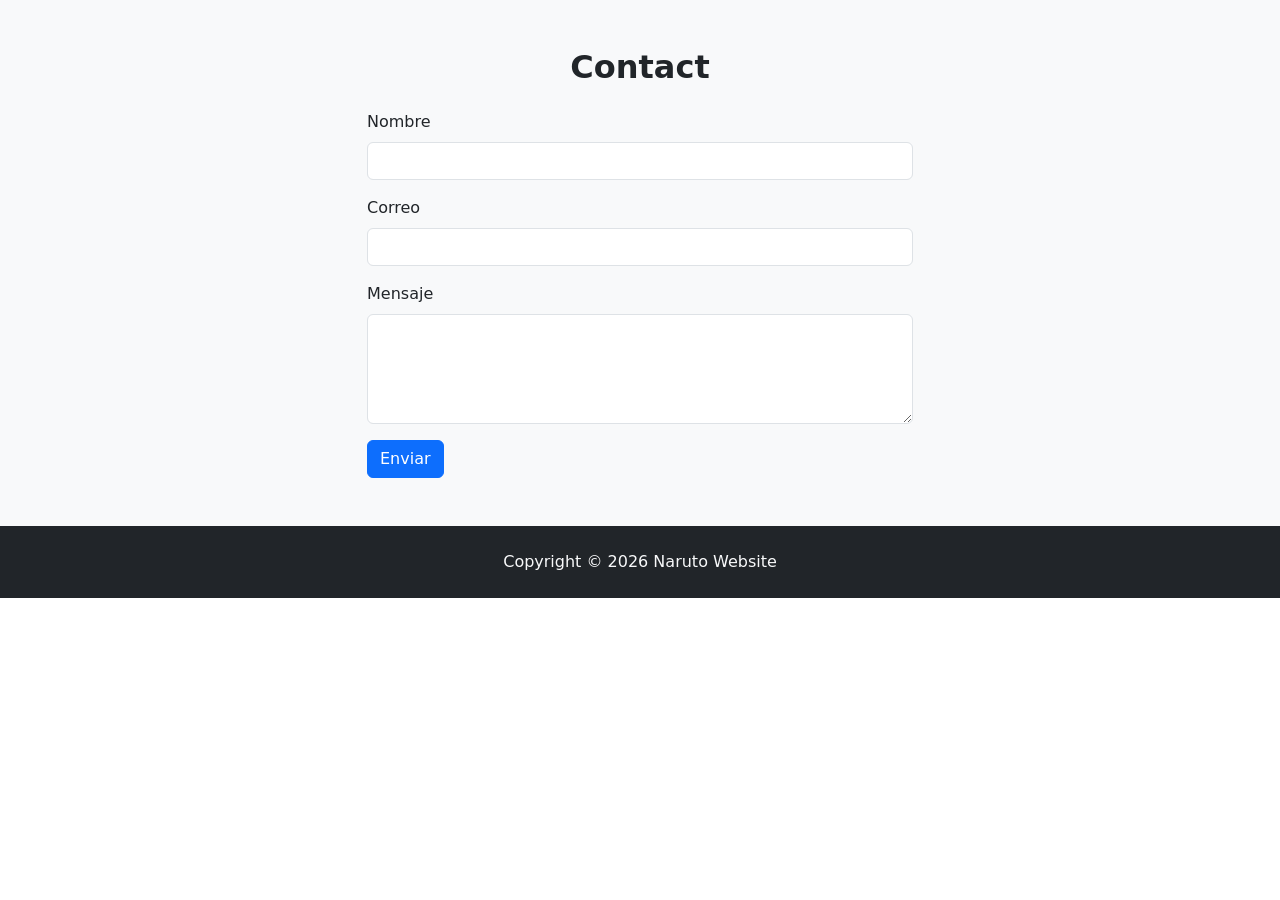
==== index.html @ 8d722cb6 "First commit" ====
<!DOCTYPE html>
<html lang="en">
  <head>
    <meta charset="UTF-8" />
    <meta name="viewport" content="width=device-width, initial-scale=1, shrink-to-fit=no" />
    <title>One Page Wonder - Naruto Edition</title>
    <link rel="stylesheet" href="https://cdn.jsdelivr.net/npm/bootstrap@5.3.0/dist/css/bootstrap.min.css" />
    <style>
      .masthead {
        min-height: 60vh;
        background: url('https://upload.wikimedia.org/wikipedia/en/9/94/NarutoUzumaki.jpg') no-repeat center center;
        background-size: cover;
        color: #fff;
        display: flex;
        align-items: center;
        text-align: center;
      }
      .masthead h1 {
        font-size: 3rem;
        text-shadow: 2px 2px 5px rgba(0,0,0,0.7);
      }
      .portfolio-img {
        max-width: 100%;
        height: auto;
        border: 1px solid #ddd;
        border-radius: 5px;
      }
    </style>

    <section id="contact" class="py-5 bg-light">
      <div class="container">
        <h2 class="fw-bold text-center mb-4">Contact</h2>
        <div class="row justify-content-center">
          <div class="col-md-6">
            <form>
              <div class="mb-3">
                <label for="name" class="form-label">Nombre</label>
                <input type="text" class="form-control" id="name" />
              </div>
              <div class="mb-3">
                <label for="email" class="form-label">Correo</label>
                <input type="email" class="form-control" id="email" />
              </div>
              <div class="mb-3">
                <label for="message" class="form-label">Mensaje</label>
                <textarea class="form-control" id="message" rows="4"></textarea>
              </div>
              <button type="submit" class="btn btn-primary">Enviar</button>
            </form>
          </div>
        </div>
      </div>
    </section>
    <footer class="py-4 bg-dark text-light text-center">
      <div class="container">
        <p class="mb-0">Copyright © <script>document.write(new Date().getFullYear());</script> Naruto Website</p>
      </div>
    </footer>
    <script src="https://cdn.jsdelivr.net/npm/bootstrap@5.3.0/dist/js/bootstrap.bundle.min.js"></script>
  </body>
</html>
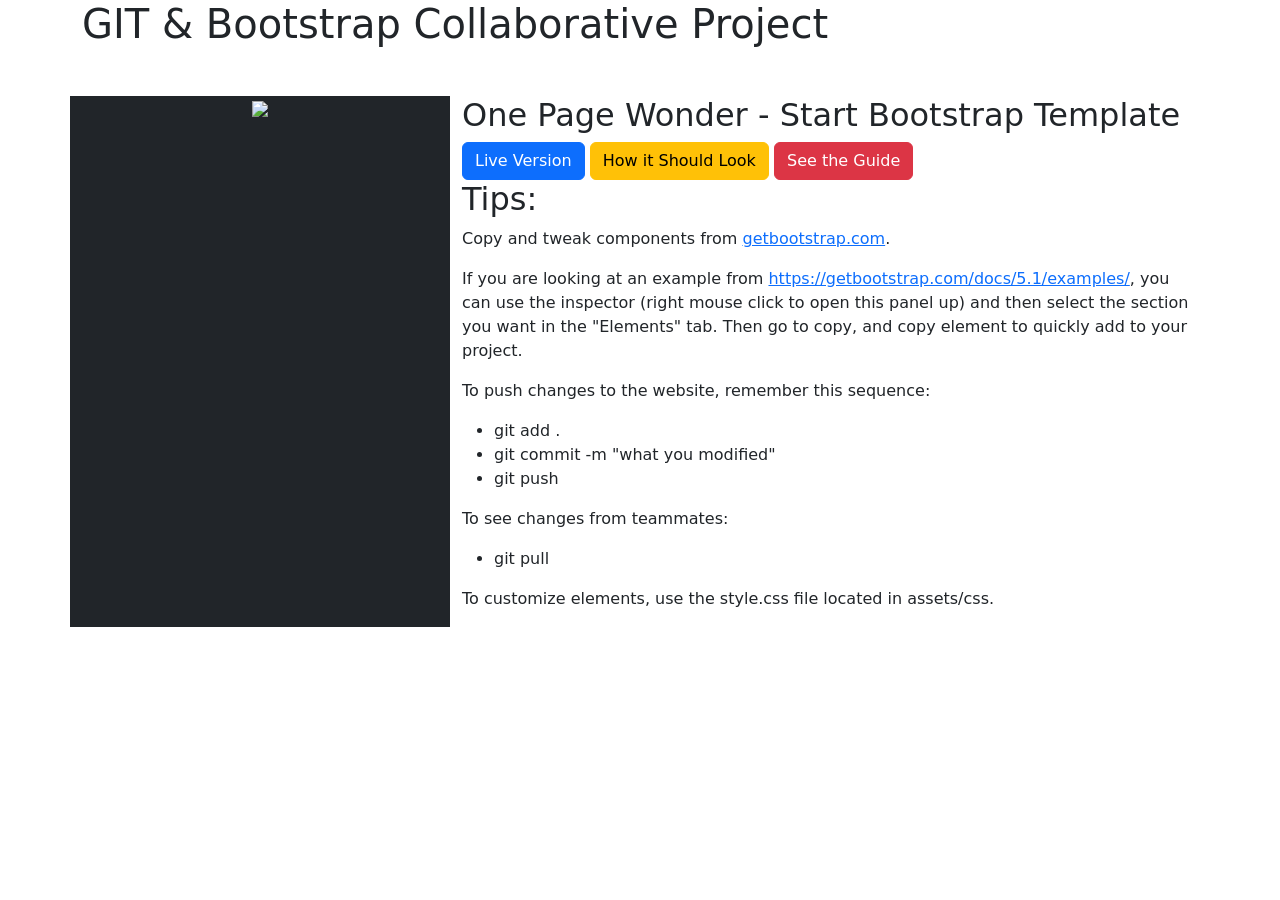
==== commit 4453cba5: "last code modifications" ====
--- a/index.html
+++ b/index.html
@@ -1,61 +1,44 @@
 <!DOCTYPE html>
-<html lang="en">
-  <head>
-    <meta charset="UTF-8" />
-    <meta name="viewport" content="width=device-width, initial-scale=1, shrink-to-fit=no" />
-    <title>One Page Wonder - Naruto Edition</title>
-    <link rel="stylesheet" href="https://cdn.jsdelivr.net/npm/bootstrap@5.3.0/dist/css/bootstrap.min.css" />
-    <style>
-      .masthead {
-        min-height: 60vh;
-        background: url('https://upload.wikimedia.org/wikipedia/en/9/94/NarutoUzumaki.jpg') no-repeat center center;
-        background-size: cover;
-        color: #fff;
-        display: flex;
-        align-items: center;
-        text-align: center;
-      }
-      .masthead h1 {
-        font-size: 3rem;
-        text-shadow: 2px 2px 5px rgba(0,0,0,0.7);
-      }
-      .portfolio-img {
-        max-width: 100%;
-        height: auto;
-        border: 1px solid #ddd;
-        border-radius: 5px;
-      }
-    </style>
+<html>
+    <head>
+        <title>Choose a website</title>
+        <link href="https://cdn.jsdelivr.net/npm/bootstrap@5.1.3/dist/css/bootstrap.min.css" rel="stylesheet" integrity="sha384-1BmE4kWBq78iYhFldvKuhfTAU6auU8tT94WrHftjDbrCEXSU1oBoqyl2QvZ6jIW3" crossorigin="anonymous">
+    </head>
+    <body>
+        <div class="container">
+            <h1 class="mb-5">GIT & Bootstrap Collaborative Project</h1>
+            <div class="row">
+                <div class="col-sm-4 bg-dark text-center">
+                    <a href="./website/designs/thumb.jpg"><img style="max-height: 400px;" class="img-responsive" src="website/designs/thumb.jpg"></img></a>
+                </div>
+                <div class="col-sm">
+                    <h2>One Page Wonder - Start Bootstrap Template</h2>
+                    <a class="btn btn-primary" href="./website/">Live Version</a>
+                    <a class="btn btn-warning" href="./website/designs/thumb.jpg">How it Should Look</a>
+                    <a class="btn btn-danger" href="./website/designs/guide.jpg">See the Guide</a>
 
-    <section id="contact" class="py-5 bg-light">
-      <div class="container">
-        <h2 class="fw-bold text-center mb-4">Contact</h2>
-        <div class="row justify-content-center">
-          <div class="col-md-6">
-            <form>
-              <div class="mb-3">
-                <label for="name" class="form-label">Nombre</label>
-                <input type="text" class="form-control" id="name" />
-              </div>
-              <div class="mb-3">
-                <label for="email" class="form-label">Correo</label>
-                <input type="email" class="form-control" id="email" />
-              </div>
-              <div class="mb-3">
-                <label for="message" class="form-label">Mensaje</label>
-                <textarea class="form-control" id="message" rows="4"></textarea>
-              </div>
-              <button type="submit" class="btn btn-primary">Enviar</button>
-            </form>
-          </div>
+                    <div>
+                        <h2>Tips:</h2>
+                        <p>Copy and tweak components from <a href="https://getbootstrap.com/" target="_blank" >getbootstrap.com</a>.</p>
+                        <p>If you are looking at an example from <a href="https://getbootstrap.com/docs/5.1/examples/" target="_blank">https://getbootstrap.com/docs/5.1/examples/</a>, you can use the inspector (right mouse click to open this panel up) and then select the section you want in the "Elements" tab. Then go to copy, and copy element to quickly add to your project.</p>
+                        <p>To push changes to the website, remember this sequence:</p>
+                            <ul>
+                                <li>git add .</li>
+                                <li>git commit -m "what you modified"</li>
+                                <li>git push</li>
+                            </ul>
+                            <p>To see changes from teammates:</p>
+                                <ul>
+                                    <li>git pull</li>
+                                </ul>
+                                <p>To customize elements, use the style.css file located in assets/css.</p>
+                    </div>
+                </div>
+            </div>
+
         </div>
-      </div>
-    </section>
-    <footer class="py-4 bg-dark text-light text-center">
-      <div class="container">
-        <p class="mb-0">Copyright © <script>document.write(new Date().getFullYear());</script> Naruto Website</p>
-      </div>
-    </footer>
-    <script src="https://cdn.jsdelivr.net/npm/bootstrap@5.3.0/dist/js/bootstrap.bundle.min.js"></script>
-  </body>
-</html>
+
+        <script src="https://cdn.jsdelivr.net/npm/bootstrap@5.1.3/dist/js/bootstrap.bundle.min.js" integrity="sha384-ka7Sk0Gln4gmtz2MlQnikT1wXgYsOg+OMhuP+IlRH9sENBO0LRn5q+8nbTov4+1p" crossorigin="anonymous"></script>
+
+    </body>
+</html>
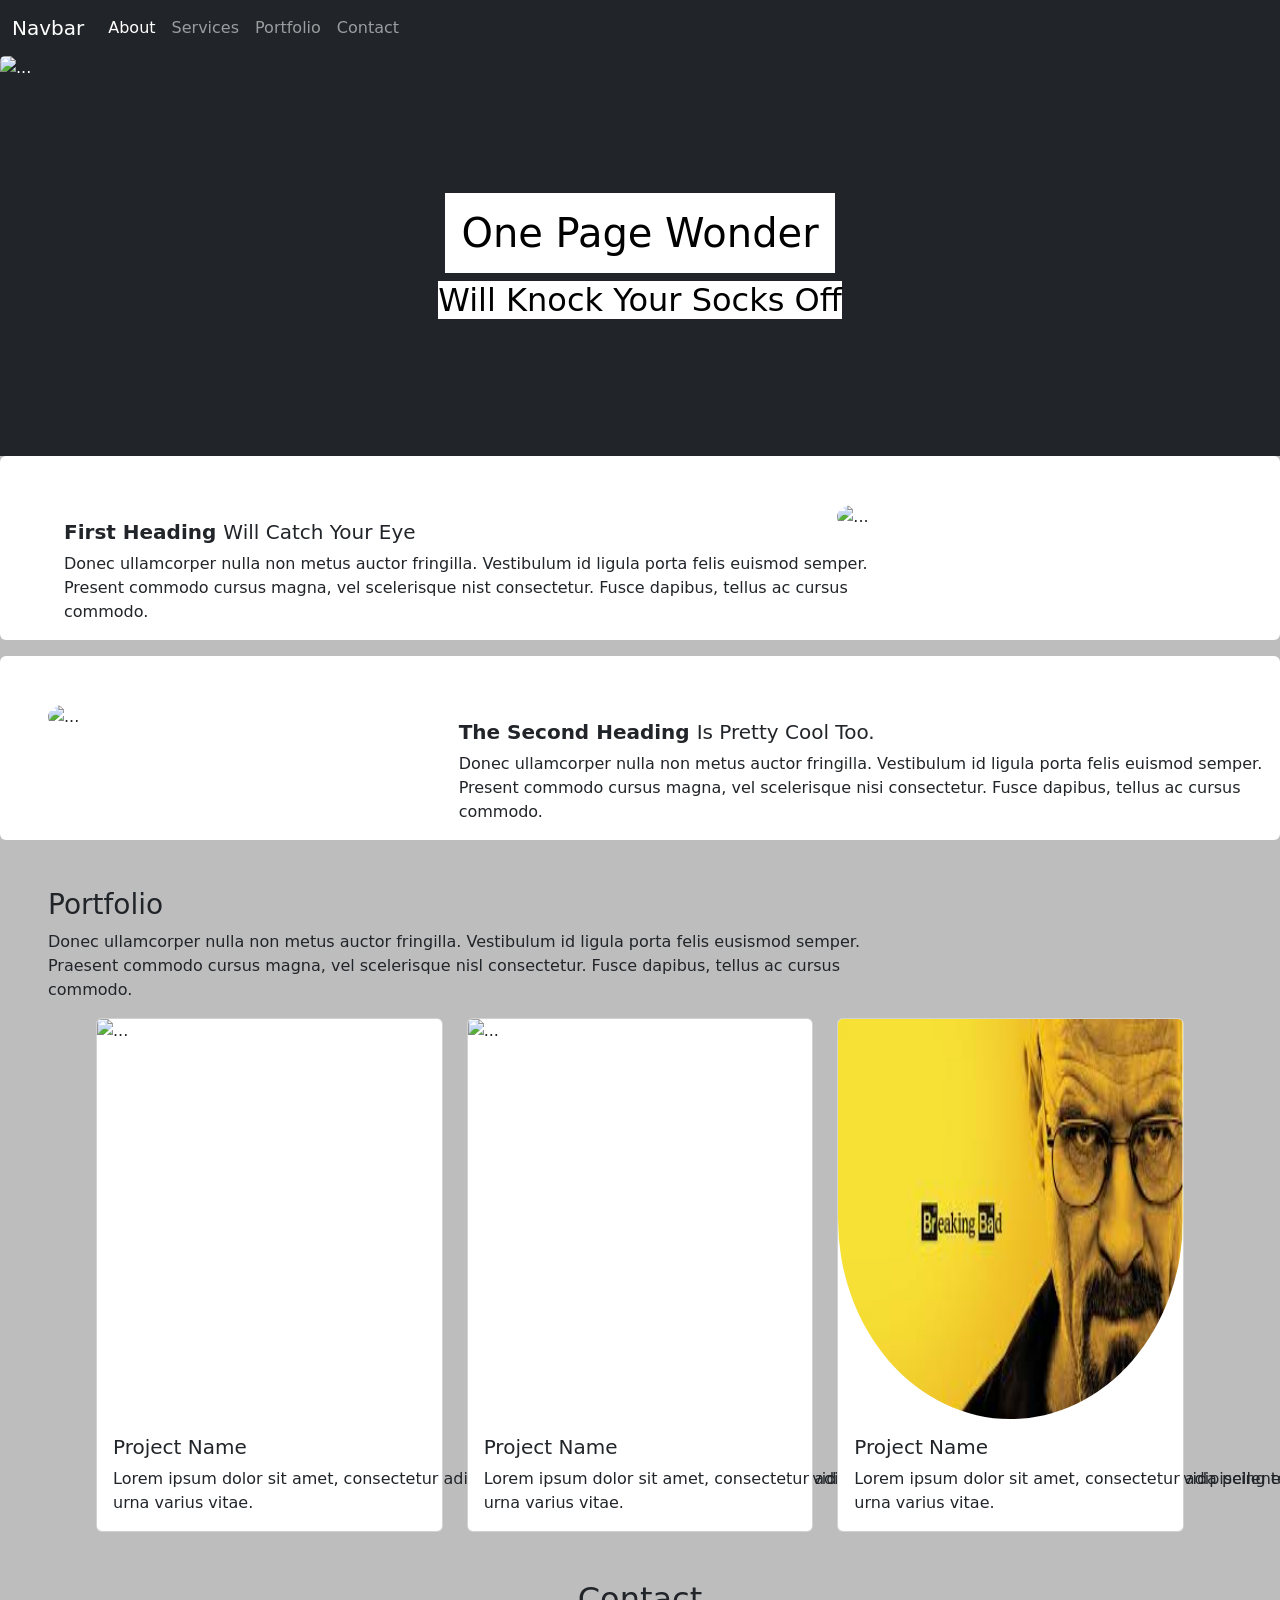
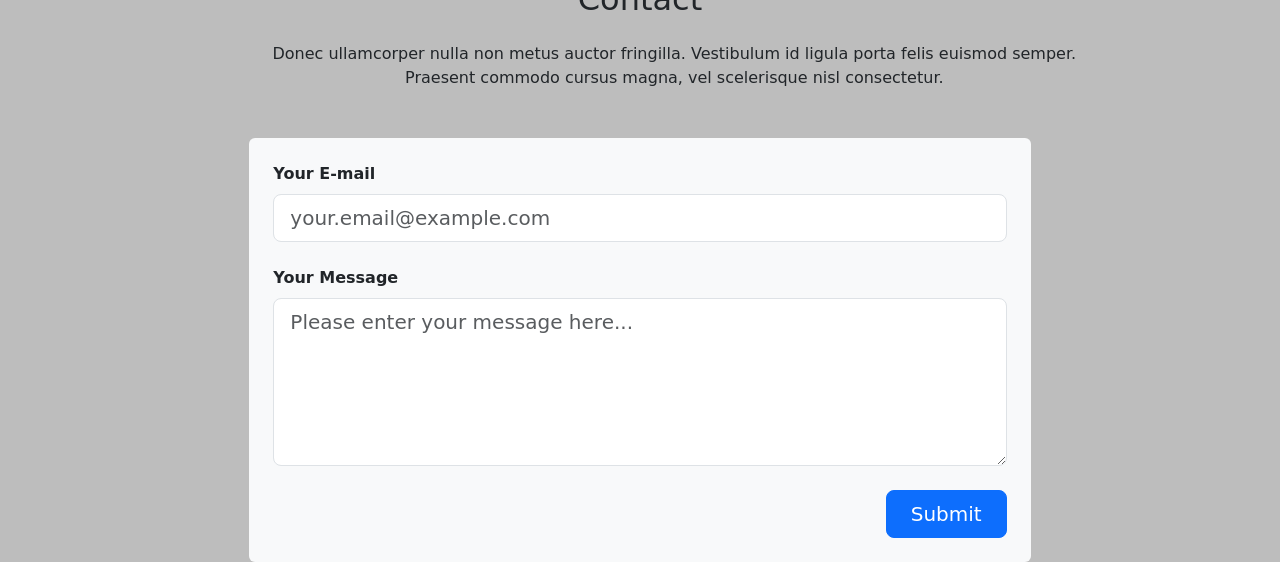
==== commit ff7cdcdd: "Merge a57d1237ec39a6433660dc6bc4424b67f12e4e89 into 61c81c95879bcfe7e8b853951c20847ee11b1f43" ====
--- a/index.html
+++ b/index.html
@@ -1,44 +1,163 @@
 <!DOCTYPE html>
-<html>
-    <head>
-        <title>Choose a website</title>
-        <link href="https://cdn.jsdelivr.net/npm/bootstrap@5.1.3/dist/css/bootstrap.min.css" rel="stylesheet" integrity="sha384-1BmE4kWBq78iYhFldvKuhfTAU6auU8tT94WrHftjDbrCEXSU1oBoqyl2QvZ6jIW3" crossorigin="anonymous">
-    </head>
-    <body>
-        <div class="container">
-            <h1 class="mb-5">GIT & Bootstrap Collaborative Project</h1>
-            <div class="row">
-                <div class="col-sm-4 bg-dark text-center">
-                    <a href="./website/designs/thumb.jpg"><img style="max-height: 400px;" class="img-responsive" src="website/designs/thumb.jpg"></img></a>
-                </div>
-                <div class="col-sm">
-                    <h2>One Page Wonder - Start Bootstrap Template</h2>
-                    <a class="btn btn-primary" href="./website/">Live Version</a>
-                    <a class="btn btn-warning" href="./website/designs/thumb.jpg">How it Should Look</a>
-                    <a class="btn btn-danger" href="./website/designs/guide.jpg">See the Guide</a>
+<html lang="en">
 
-                    <div>
-                        <h2>Tips:</h2>
-                        <p>Copy and tweak components from <a href="https://getbootstrap.com/" target="_blank" >getbootstrap.com</a>.</p>
-                        <p>If you are looking at an example from <a href="https://getbootstrap.com/docs/5.1/examples/" target="_blank">https://getbootstrap.com/docs/5.1/examples/</a>, you can use the inspector (right mouse click to open this panel up) and then select the section you want in the "Elements" tab. Then go to copy, and copy element to quickly add to your project.</p>
-                        <p>To push changes to the website, remember this sequence:</p>
-                            <ul>
-                                <li>git add .</li>
-                                <li>git commit -m "what you modified"</li>
-                                <li>git push</li>
-                            </ul>
-                            <p>To see changes from teammates:</p>
-                                <ul>
-                                    <li>git pull</li>
-                                </ul>
-                                <p>To customize elements, use the style.css file located in assets/css.</p>
-                    </div>
+<head>
+    <meta charset="utf-8">
+    <title>One Page Wonder - Start Bootstrap Template</title>
+    <!-- Required meta tags -->
+    <meta name="viewport" content="width=device-width, initial-scale=1, shrink-to-fit=no">
+
+    <!-- Bootstrap CSS -->
+    <link href="https://cdn.jsdelivr.net/npm/bootstrap@5.3.3/dist/css/bootstrap.min.css" rel="stylesheet" integrity="sha384-QWTKZyjpPEjISv5WaRU9OFeRpok6YctnYmDr5pNlyT2bRjXh0JMhjY6hW+ALEwIH" crossorigin="anonymous">
+
+    <!-- Custom CSS -->
+    <link href="assets/css/style.css?v0.1" rel="stylesheet">
+</head>
+
+<body>
+    <nav class="navbar navbar-expand-lg bg-dark navbar-dark">
+        <div class="container-fluid">
+            <a class="navbar-brand" href="#">Navbar</a>
+            <button class="navbar-toggler" type="button" data-bs-toggle="collapse" data-bs-target="#navbarNav" aria-controls="navbarNav" aria-expanded="false" aria-label="Toggle navigation">
+                <span class="navbar-toggler-icon"></span>
+            </button>
+            <div class="collapse navbar-collapse" id="navbarNav">
+                <ul class="navbar-nav">
+                    <li class="nav-item">
+                        <a class="nav-link active" aria-current="page" href="#">About</a>
+                    </li>
+                    <li class="nav-item">
+                        <a class="nav-link" href="#">Services</a>
+                    </li>
+                    <li class="nav-item">
+                        <a class="nav-link" href="#">Portfolio</a>
+                    </li>
+                    <li class="nav-item">
+                        <a class="nav-link" href="#">Contact</a>
+                    </li>
+                </ul>
+            </div>
+        </div>
+    </nav>
+
+    <!-- Parte tagline -->
+    <div class="card text-bg-dark border-0 rounded-0">
+        <img src="https://github.com/breatheco-de/exercise-collaborative-html-website/blob/master/website/assets/img/bg.jpg?raw=true" class="card-img" alt="...">
+        <div class="card-img-overlay d-flex flex-column justify-content-center align-items-center text-center px-3">
+            <h1 class="card-title bg-white text-black p-3">One Page Wonder</h1>
+            <h2 class="card-text bg-white text-black">Will Knock Your Socks Off</h2>
+        </div>
+    </div>
+
+    <!-- first heading -->
+    <div class="card mb-3 border-0 px-5">
+        <div class="row g-0">
+            <div class="col-8 mt-5">
+                <div class="card-body">
+                    <h5 class="card-title"><strong>First Heading </strong> Will Catch Your Eye</h5>
+                    <p class="card-text">Donec ullamcorper nulla non metus auctor fringilla. Vestibulum id ligula porta felis euismod semper. Present commodo cursus magna, vel scelerisque nist consectetur. Fusce dapibus, tellus ac cursus commodo.</p>
                 </div>
             </div>
+            <div class="col-4 mt-5">
+                <img src="https://github.com/SergioGarcia95/Ejercicio-colaborativo-g3/blob/master/website/assets/img/1.jpg?raw=true"
+                    class="img-fluid rounded-circle" alt="...">
+            </div>
+        </div>
+    </div>
 
+    <!-- second heading -->
+    <div class="card mb-3 border-0 px-5">
+        <div class="row g-0">
+            <div class="col-4 mt-5">
+                <img src="https://github.com/SergioGarcia95/Ejercicio-colaborativo-g3/blob/master/website/assets/img/2.jpg?raw=true"
+                    class="img-fluid rounded-circle" alt="...">
+            </div>
+            <div class="col-8 mt-5">
+                <div class="card-body">
+                    <h5 class="card-title"><strong>The Second Heading </strong> Is Pretty Cool Too.</h5>
+                    <p class="card-text">Donec ullamcorper nulla non metus auctor fringilla. Vestibulum id ligula porta felis
+                        euismod semper. Present commodo cursus magna, vel scelerisque nisi consectetur.
+                        Fusce dapibus, tellus ac cursus commodo.</p>
+                </div>
+            </div>
         </div>
+    </div>
+    
+    <!-- /.container -->
+    <!-- Portfolio -->
+    <div class="bs-body-bg px-5 mt-5">
+        <h3>Portfolio</h3>
+        <p>Donec ullamcorper nulla non metus auctor fringilla. Vestibulum id ligula porta felis eusismod semper. Praesent
+            commodo cursus magna, vel scelerisque nisl consectetur. Fusce dapibus, tellus ac cursus commodo.</p>
+        <div class="row row-cols-1 row-cols-md-3 g-4 px-5">
+        <div class="col">
+            <div class="card">
+                <img src="https://upload.wikimedia.org/wikipedia/en/0/03/Walter_White_S5B.png"
+                    class="card-img-top" alt="..." width="700" height="400">
+                <div class="card-body">
+                    <h5 class="card-title">Project Name</h5>
+                    <p class="card-text">Lorem ipsum dolor sit amet, consectetur adipiscing elit. Nam viverra eusimod odio,
+                        gravida pellentesque urna varius vitae.</p>
+                </div>
+            </div>
+        </div>
+        <div class="col">
+            <div class="card">
+                <img src="https://upload.wikimedia.org/wikipedia/en/c/c6/Jesse_Pinkman_S5B.png"
+                    class="card-img-top" alt="..." width="700" height="400">
+                <div class="card-body">
+                    <h5 class="card-title">Project Name</h5>
+                    <p class="card-text">Lorem ipsum dolor sit amet, consectetur adipiscing elit. Nam viverra eusimod odio,
+                        gravida pellentesque urna varius vitae.</p>
+                </div>
+            </div>
+        </div>
+        <div class="col">
+            <div class="card">
+                <img src="[data-uri]"
+                    class="card-img-top" alt="..." width="700" height="400">
+                <div class="card-body">
+                    <h5 class="card-title">Project Name</h5>
+                    <p class="card-text">Lorem ipsum dolor sit amet, consectetur adipiscing elit. Nam viverra eusimod odio,
+                        gravida pellentesque urna varius vitae.</p>
+                </div>
+            </div>
+        </div>
+    </div>
+    </div>
 
-        <script src="https://cdn.jsdelivr.net/npm/bootstrap@5.1.3/dist/js/bootstrap.bundle.min.js" integrity="sha384-ka7Sk0Gln4gmtz2MlQnikT1wXgYsOg+OMhuP+IlRH9sENBO0LRn5q+8nbTov4+1p" crossorigin="anonymous"></script>
+    <!-- contacto -->
+    <div class="container-fluid px-lg-5 px-3 mt-5">
+        <div class="row justify-content-center">
+            <div class="col-lg-8 col-md-10 col-12">
+                <h2 class="text-center mb-4">Contact</h2>
+                <p class="text-center mb-5">Donec ullamcorper nulla non metus auctor fringilla. Vestibulum id ligula porta felis euismod semper. Praesent commodo cursus magna, vel scelerisque nisl consectetur.</p>
+                <div class="bg-light p-4 rounded">
+                    <form>
+                        <div class="mb-4">
+                            <label for="emailInput" class="form-label fw-bold">Your E-mail</label>
+                            <input type="email" class="form-control form-control-lg" id="emailInput" placeholder="your.email@example.com">
+                        </div>
+                        <div class="mb-4">
+                            <label for="messageTextarea" class="form-label fw-bold">Your Message</label>
+                            <textarea class="form-control form-control-lg" id="messageTextarea" rows="5" placeholder="Please enter your message here..."></textarea>
+                        </div>
+                        <div class="d-grid gap-2 d-md-flex justify-content-md-end">
+                            <button type="submit" class="btn btn-primary btn-lg px-4">Submit</button>
+                        </div>
+                    </form>
+                </div>
+            </div>
+        </div>
+    </div>
 
-    </body>
-</html>+    <script type="text/javascript"
+        src="https://cdn.rawgit.com/alesanchezr/html-template-engine/master/dist/html-template-engine.js?autoload"></script>
+    <script type="text/javascript" src="assets/js/fix.js"></script>
+
+
+    <!-- Optional JavaScript -->
+    <script src="https://cdn.jsdelivr.net/npm/bootstrap@5.3.3/dist/js/bootstrap.bundle.min.js" integrity="sha384-YvpcrYf0tY3lHB60NNkmXc5s9fDVZLESaAA55NDzOxhy9GkcIdslK1eN7N6jIeHz" crossorigin="anonymous"></script>
+</body>
+
+</html>
--- a/assets/css/style.css
+++ b/assets/css/style.css
@@ -0,0 +1,50 @@
+body{
+    background: #BDBDBD;
+}
+
+.landscape{
+    position: relative;
+    padding: 0;
+}
+
+.text{
+    position:absolute;
+    top: 10%;
+    display: block;
+    line-height: normal;
+    font-weight: 600;
+}
+
+.text div{
+    background-color: white;
+    text-align: center;
+}
+
+.text .header1{
+    font-size: 9vw;
+    margin-bottom: 1%;
+}
+
+.text .header2{
+    font-size: 5.5vw;
+}
+.landscape>span{
+    color:yellow;
+    position:absolute;
+    bottom:10px;
+    right:10px;
+    background: white;
+}
+
+h1 {
+  text-align: left; 
+}
+
+p {
+
+    width: 850px;
+}
+img {
+    border-radius: 50%;
+    height: 400px;
+}
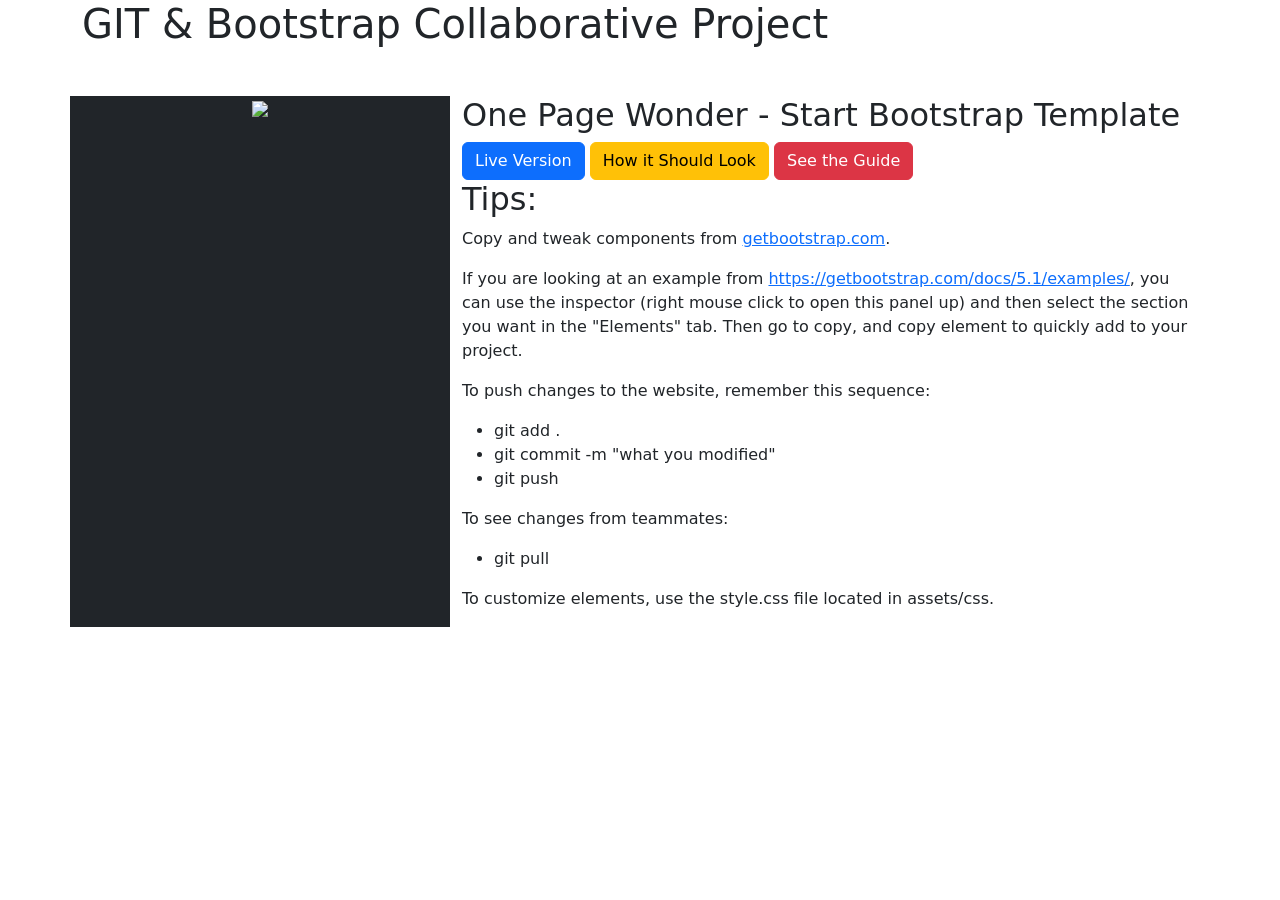
==== commit 634520b1: "Actualizacion de Bootstrapp 2" ====
--- a/index.html
+++ b/index.html
@@ -1,163 +1,43 @@
 <!DOCTYPE html>
-<html lang="en">
+<html>
+    <head>
+        <title>Choose a website</title>
+        <link href="https://cdn.jsdelivr.net/npm/bootstrap@5.3.5/dist/css/bootstrap.min.css" rel="stylesheet" integrity="sha384-SgOJa3DmI69IUzQ2PVdRZhwQ+dy64/BUtbMJw1MZ8t5HZApcHrRKUc4W0kG879m7" crossorigin="anonymous">
+    </head>
+    <body>
+        <div class="container">
+            <h1 class="mb-5">GIT & Bootstrap Collaborative Project</h1>
+            <div class="row">
+                <div class="col-sm-4 bg-dark text-center">
+                    <a href="./website/designs/thumb.jpg"><img style="max-height: 400px;" class="img-responsive" src="website/designs/thumb.jpg"></img></a>
+                </div>
+                <div class="col-sm">
+                    <h2>One Page Wonder - Start Bootstrap Template</h2>
+                    <a class="btn btn-primary" href="./website/">Live Version</a>
+                    <a class="btn btn-warning" href="./website/designs/thumb.jpg">How it Should Look</a>
+                    <a class="btn btn-danger" href="./website/designs/guide.jpg">See the Guide</a>
 
-<head>
-    <meta charset="utf-8">
-    <title>One Page Wonder - Start Bootstrap Template</title>
-    <!-- Required meta tags -->
-    <meta name="viewport" content="width=device-width, initial-scale=1, shrink-to-fit=no">
-
-    <!-- Bootstrap CSS -->
-    <link href="https://cdn.jsdelivr.net/npm/bootstrap@5.3.3/dist/css/bootstrap.min.css" rel="stylesheet" integrity="sha384-QWTKZyjpPEjISv5WaRU9OFeRpok6YctnYmDr5pNlyT2bRjXh0JMhjY6hW+ALEwIH" crossorigin="anonymous">
-
-    <!-- Custom CSS -->
-    <link href="assets/css/style.css?v0.1" rel="stylesheet">
-</head>
-
-<body>
-    <nav class="navbar navbar-expand-lg bg-dark navbar-dark">
-        <div class="container-fluid">
-            <a class="navbar-brand" href="#">Navbar</a>
-            <button class="navbar-toggler" type="button" data-bs-toggle="collapse" data-bs-target="#navbarNav" aria-controls="navbarNav" aria-expanded="false" aria-label="Toggle navigation">
-                <span class="navbar-toggler-icon"></span>
-            </button>
-            <div class="collapse navbar-collapse" id="navbarNav">
-                <ul class="navbar-nav">
-                    <li class="nav-item">
-                        <a class="nav-link active" aria-current="page" href="#">About</a>
-                    </li>
-                    <li class="nav-item">
-                        <a class="nav-link" href="#">Services</a>
-                    </li>
-                    <li class="nav-item">
-                        <a class="nav-link" href="#">Portfolio</a>
-                    </li>
-                    <li class="nav-item">
-                        <a class="nav-link" href="#">Contact</a>
-                    </li>
-                </ul>
-            </div>
-        </div>
-    </nav>
-
-    <!-- Parte tagline -->
-    <div class="card text-bg-dark border-0 rounded-0">
-        <img src="https://github.com/breatheco-de/exercise-collaborative-html-website/blob/master/website/assets/img/bg.jpg?raw=true" class="card-img" alt="...">
-        <div class="card-img-overlay d-flex flex-column justify-content-center align-items-center text-center px-3">
-            <h1 class="card-title bg-white text-black p-3">One Page Wonder</h1>
-            <h2 class="card-text bg-white text-black">Will Knock Your Socks Off</h2>
-        </div>
-    </div>
-
-    <!-- first heading -->
-    <div class="card mb-3 border-0 px-5">
-        <div class="row g-0">
-            <div class="col-8 mt-5">
-                <div class="card-body">
-                    <h5 class="card-title"><strong>First Heading </strong> Will Catch Your Eye</h5>
-                    <p class="card-text">Donec ullamcorper nulla non metus auctor fringilla. Vestibulum id ligula porta felis euismod semper. Present commodo cursus magna, vel scelerisque nist consectetur. Fusce dapibus, tellus ac cursus commodo.</p>
+                    <div>
+                        <h2>Tips:</h2>
+                        <p>Copy and tweak components from <a href="https://getbootstrap.com/" target="_blank" >getbootstrap.com</a>.</p>
+                        <p>If you are looking at an example from <a href="https://getbootstrap.com/docs/5.1/examples/" target="_blank">https://getbootstrap.com/docs/5.1/examples/</a>, you can use the inspector (right mouse click to open this panel up) and then select the section you want in the "Elements" tab. Then go to copy, and copy element to quickly add to your project.</p>
+                        <p>To push changes to the website, remember this sequence:</p>
+                            <ul>
+                                <li>git add .</li>
+                                <li>git commit -m "what you modified"</li>
+                                <li>git push</li>
+                            </ul>
+                            <p>To see changes from teammates:</p>
+                                <ul>
+                                    <li>git pull</li>
+                                </ul>
+                                <p>To customize elements, use the style.css file located in assets/css.</p>
+                    </div>
                 </div>
             </div>
-            <div class="col-4 mt-5">
-                <img src="https://github.com/SergioGarcia95/Ejercicio-colaborativo-g3/blob/master/website/assets/img/1.jpg?raw=true"
-                    class="img-fluid rounded-circle" alt="...">
-            </div>
+
         </div>
-    </div>
 
-    <!-- second heading -->
-    <div class="card mb-3 border-0 px-5">
-        <div class="row g-0">
-            <div class="col-4 mt-5">
-                <img src="https://github.com/SergioGarcia95/Ejercicio-colaborativo-g3/blob/master/website/assets/img/2.jpg?raw=true"
-                    class="img-fluid rounded-circle" alt="...">
-            </div>
-            <div class="col-8 mt-5">
-                <div class="card-body">
-                    <h5 class="card-title"><strong>The Second Heading </strong> Is Pretty Cool Too.</h5>
-                    <p class="card-text">Donec ullamcorper nulla non metus auctor fringilla. Vestibulum id ligula porta felis
-                        euismod semper. Present commodo cursus magna, vel scelerisque nisi consectetur.
-                        Fusce dapibus, tellus ac cursus commodo.</p>
-                </div>
-            </div>
-        </div>
-    </div>
-    
-    <!-- /.container -->
-    <!-- Portfolio -->
-    <div class="bs-body-bg px-5 mt-5">
-        <h3>Portfolio</h3>
-        <p>Donec ullamcorper nulla non metus auctor fringilla. Vestibulum id ligula porta felis eusismod semper. Praesent
-            commodo cursus magna, vel scelerisque nisl consectetur. Fusce dapibus, tellus ac cursus commodo.</p>
-        <div class="row row-cols-1 row-cols-md-3 g-4 px-5">
-        <div class="col">
-            <div class="card">
-                <img src="https://upload.wikimedia.org/wikipedia/en/0/03/Walter_White_S5B.png"
-                    class="card-img-top" alt="..." width="700" height="400">
-                <div class="card-body">
-                    <h5 class="card-title">Project Name</h5>
-                    <p class="card-text">Lorem ipsum dolor sit amet, consectetur adipiscing elit. Nam viverra eusimod odio,
-                        gravida pellentesque urna varius vitae.</p>
-                </div>
-            </div>
-        </div>
-        <div class="col">
-            <div class="card">
-                <img src="https://upload.wikimedia.org/wikipedia/en/c/c6/Jesse_Pinkman_S5B.png"
-                    class="card-img-top" alt="..." width="700" height="400">
-                <div class="card-body">
-                    <h5 class="card-title">Project Name</h5>
-                    <p class="card-text">Lorem ipsum dolor sit amet, consectetur adipiscing elit. Nam viverra eusimod odio,
-                        gravida pellentesque urna varius vitae.</p>
-                </div>
-            </div>
-        </div>
-        <div class="col">
-            <div class="card">
-                <img src="[data-uri]"
-                    class="card-img-top" alt="..." width="700" height="400">
-                <div class="card-body">
-                    <h5 class="card-title">Project Name</h5>
-                    <p class="card-text">Lorem ipsum dolor sit amet, consectetur adipiscing elit. Nam viverra eusimod odio,
-                        gravida pellentesque urna varius vitae.</p>
-                </div>
-            </div>
-        </div>
-    </div>
-    </div>
-
-    <!-- contacto -->
-    <div class="container-fluid px-lg-5 px-3 mt-5">
-        <div class="row justify-content-center">
-            <div class="col-lg-8 col-md-10 col-12">
-                <h2 class="text-center mb-4">Contact</h2>
-                <p class="text-center mb-5">Donec ullamcorper nulla non metus auctor fringilla. Vestibulum id ligula porta felis euismod semper. Praesent commodo cursus magna, vel scelerisque nisl consectetur.</p>
-                <div class="bg-light p-4 rounded">
-                    <form>
-                        <div class="mb-4">
-                            <label for="emailInput" class="form-label fw-bold">Your E-mail</label>
-                            <input type="email" class="form-control form-control-lg" id="emailInput" placeholder="your.email@example.com">
-                        </div>
-                        <div class="mb-4">
-                            <label for="messageTextarea" class="form-label fw-bold">Your Message</label>
-                            <textarea class="form-control form-control-lg" id="messageTextarea" rows="5" placeholder="Please enter your message here..."></textarea>
-                        </div>
-                        <div class="d-grid gap-2 d-md-flex justify-content-md-end">
-                            <button type="submit" class="btn btn-primary btn-lg px-4">Submit</button>
-                        </div>
-                    </form>
-                </div>
-            </div>
-        </div>
-    </div>
-
-    <script type="text/javascript"
-        src="https://cdn.rawgit.com/alesanchezr/html-template-engine/master/dist/html-template-engine.js?autoload"></script>
-    <script type="text/javascript" src="assets/js/fix.js"></script>
-
-
-    <!-- Optional JavaScript -->
-    <script src="https://cdn.jsdelivr.net/npm/bootstrap@5.3.3/dist/js/bootstrap.bundle.min.js" integrity="sha384-YvpcrYf0tY3lHB60NNkmXc5s9fDVZLESaAA55NDzOxhy9GkcIdslK1eN7N6jIeHz" crossorigin="anonymous"></script>
-</body>
-
-</html>
+        <script src="https://cdn.jsdelivr.net/npm/bootstrap@5.3.5/dist/js/bootstrap.bundle.min.js" integrity="sha384-k6d4wzSIapyDyv1kpU366/PK5hCdSbCRGRCMv+eplOQJWyd1fbcAu9OCUj5zNLiq" crossorigin="anonymous"></script>
+    </body>
+</html>
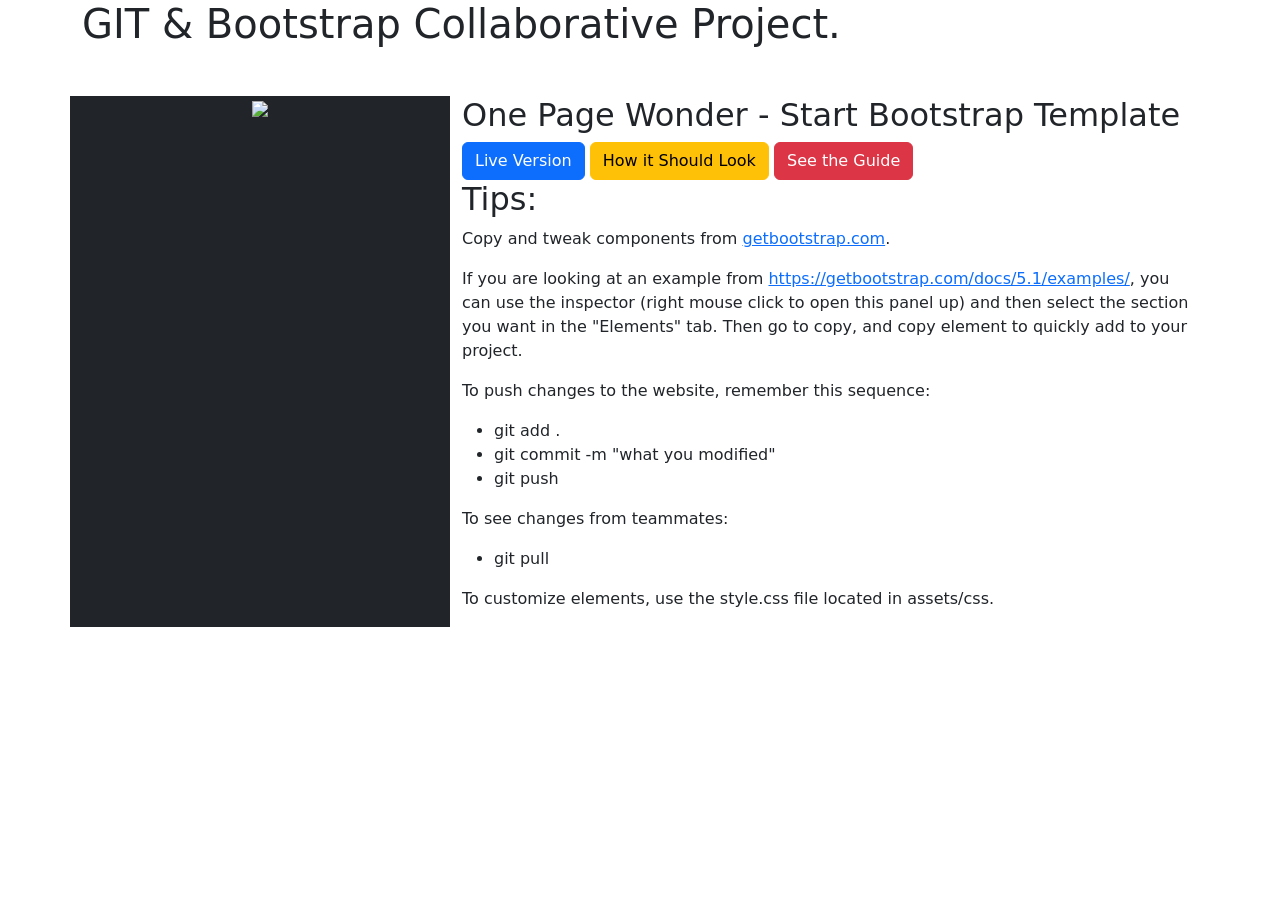
==== commit 764110e6: "Merge 32c9e180919bdb81478f7da365e0dc216f8a6c5d into 61c81c95879bcfe7e8b853951c20847ee11b1f43" ====
--- a/index.html
+++ b/index.html
@@ -2,11 +2,10 @@
 <html>
     <head>
         <title>Choose a website</title>
-        <link href="https://cdn.jsdelivr.net/npm/bootstrap@5.3.5/dist/css/bootstrap.min.css" rel="stylesheet" integrity="sha384-SgOJa3DmI69IUzQ2PVdRZhwQ+dy64/BUtbMJw1MZ8t5HZApcHrRKUc4W0kG879m7" crossorigin="anonymous">
-    </head>
+        <link href="https://cdn.jsdelivr.net/npm/bootstrap@5.3.5/dist/css/bootstrap.min.css" rel="stylesheet" integrity="sha384-SgOJa3DmI69IUzQ2PVdRZhwQ+dy64/BUtbMJw1MZ8t5HZApcHrRKUc4W0kG879m7" crossorigin="anonymous">    </head>
     <body>
         <div class="container">
-            <h1 class="mb-5">GIT & Bootstrap Collaborative Project</h1>
+            <h1 class="mb-5">GIT & Bootstrap Collaborative Project.</h1>
             <div class="row">
                 <div class="col-sm-4 bg-dark text-center">
                     <a href="./website/designs/thumb.jpg"><img style="max-height: 400px;" class="img-responsive" src="website/designs/thumb.jpg"></img></a>
